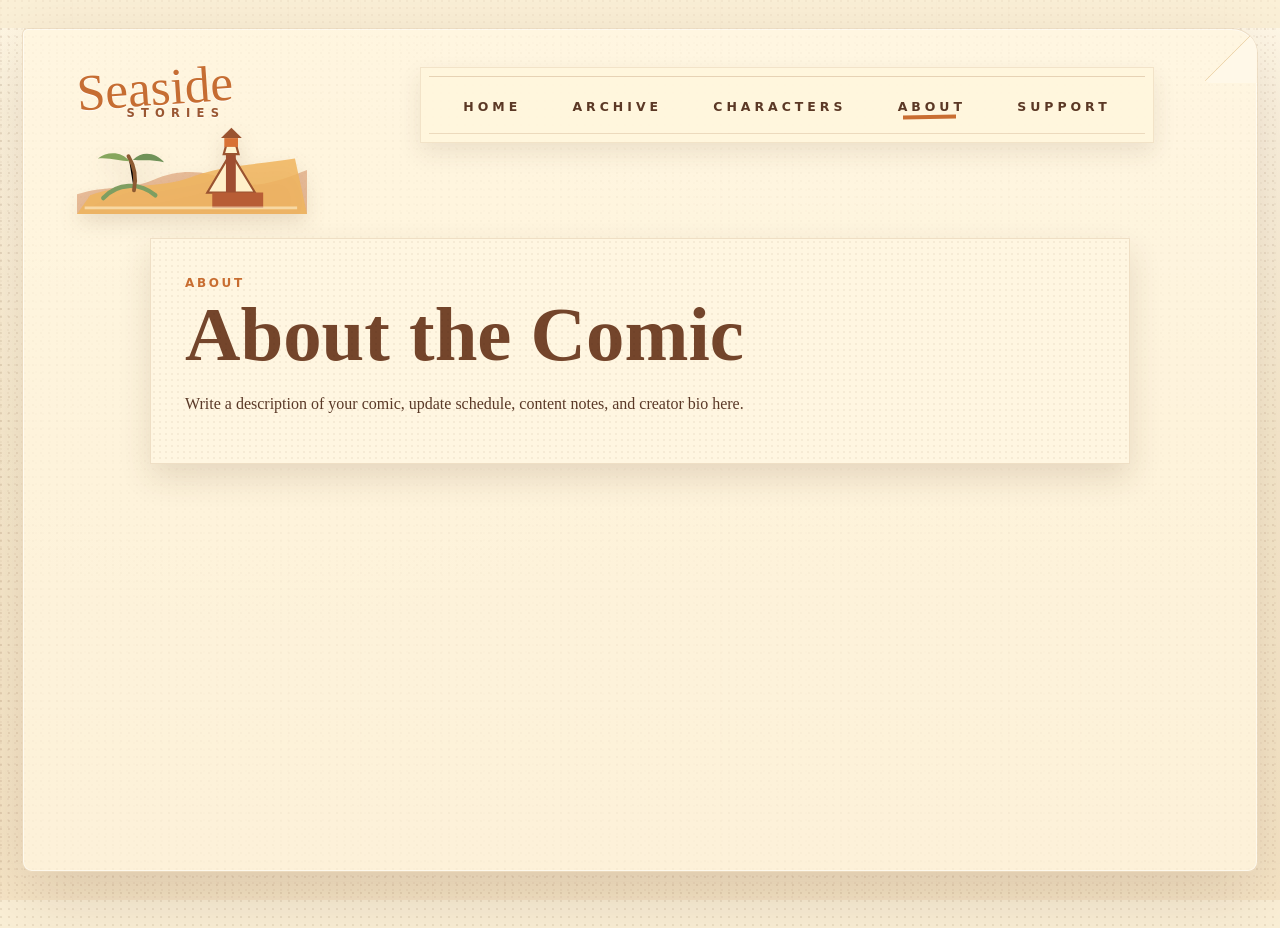
==== about.html @ c540cde9 "Website shell upload added html files and assets folder v1" ====
<!doctype html><html lang="en"><head><meta charset="utf-8"/><meta name="viewport" content="width=device-width, initial-scale=1"/><title>About - Seaside Stories</title><link rel="stylesheet" href="assets/css/styles.css"/></head><body><!-- Main beige paper container. Everything visible on the page lives inside this frame. -->
  <div class="site-frame"><!-- Shared site header: logo/art, desktop menu, and mobile hamburger menu. -->
    <header class="site-header">
  <div class="brand-block">
    <a class="logo" href="index.html">Seaside<span>STORIES</span></a>
    <img class="brand-art" src="assets/visuals/lighthouse.svg" alt="">
  </div>

  <button class="mobile-menu-toggle" type="button" aria-expanded="false" aria-controls="top-nav">
    <span>Menu</span>
    <i aria-hidden="true"></i>
  </button>

  <nav id="top-nav" class="top-nav" aria-label="Main navigation">
    <a href="index.html">Home</a>
    <a href="archive.html">Archive</a>
    <a href="characters.html">Characters</a>
    <a href="about.html" class="active">About</a>
    <a href="support.html">Support</a>
  </nav>
</header>
<main class="page-shell"><section class="hero-card"><span class="card-kicker">About</span><h1>About the Comic</h1><p>Write a description of your comic, update schedule, content notes, and creator bio here.</p></section></main></div>  <script src="assets/js/menu.js"></script>
</body></html>
---- assets/css/styles.css ----
/*
  SEASIDE STORIES STYLE SHEET
  ----------------------------
  Edit the colors in :root first. Most of the warm paper/seaside look comes
  from these variables plus the paper texture backgrounds below.

  Main editable areas:
  - :root colors: palette for the whole site
  - body and .site-frame: background paper/container texture
  - .episode-thumb: left sidebar episode sketch icons
  - .top-nav: torn-paper top menu
  - .comic-card, .paper-panel, .note-card: paper cards
*/


:root {
  --ink: #5a3927;
  --ink-soft: #8a623d;
  --muted: #b17a4a;
  --copper: #c96e31;
  --copper-dark: #9f542b;
  --sun: #f3bd64;
  --sand: #f7e7c0;
  --paper: #fff4d7;
  --paper-deep: #f1dbad;
  --sea: #6faaa1;
  --sea-dark: #477d78;
  --cream: #fff8e8;
  --shadow: rgba(82, 48, 25, .18);
  --max: 1420px;
  --nav-height: 76px;
}
* { box-sizing: border-box; }
html {
  min-height: 100%;
  background: #fbf0d7;
}
/* Full-page paper background. Change this if the background feels too busy/light/dark. */
body {
  margin: 0;
  min-height: 100vh;
  font-family: Georgia, 'Times New Roman', serif;
  color: var(--ink);
  overflow-x: hidden;
  background-color: #fbf0d7;
  background-image:
    radial-gradient(circle at 1px 1px, rgba(111, 73, 42, .10) 0 1px, transparent 1.35px),
    radial-gradient(circle at 22% 18%, rgba(255, 244, 215, .62), transparent 30rem),
    linear-gradient(180deg, #fff8e8 0%, #f9ecd0 48%, #f7e6c7 100%);
  background-repeat: repeat, no-repeat, no-repeat;
  background-size: 8px 8px, 100% 100%, 100% 100%;
  background-attachment: scroll, fixed, fixed;
}
body::before {
  content: '';
  position: fixed;
  inset: 0;
  pointer-events: none;
  opacity: .22;
  background-image:
    radial-gradient(circle at 1px 1px, rgba(111, 73, 42, .18) 0 1px, transparent 1.4px),
    linear-gradient(90deg, rgba(115, 78, 43, .05) 1px, transparent 1px),
    linear-gradient(0deg, rgba(115, 78, 43, .035) 1px, transparent 1px);
  background-size: 7px 7px, 72px 72px, 72px 72px;
  mix-blend-mode: multiply;
}
a { color: var(--copper-dark); text-decoration: none; }
a:hover { color: var(--copper); }
button { font: inherit; }
/* Large beige container that holds every page layout. */
.site-frame {
  width: min(var(--max), calc(100% - 44px));
  margin: 28px auto;
  min-height: calc(100vh - 56px);
  position: relative;
  padding: 28px 28px 36px;
  background: rgba(255, 246, 224, .72);
  border: 1px solid rgba(146, 94, 49, .16);
  border-radius: 6px 26px 10px 10px;
  box-shadow: 0 24px 70px rgba(75, 39, 18, .16), inset 0 0 0 1px rgba(255,255,255,.55);
}
.site-frame::after {
  content: '';
  position: absolute;
  right: 0; top: 0;
  width: 54px; height: 54px;
  background: linear-gradient(135deg, transparent 0 49%, rgba(225,191,135,.55) 50%, #fff8e8 51%);
  border-radius: 0 24px 0 8px;
}
.site-header {
  display: grid;
  grid-template-columns: 270px 1fr;
  align-items: start;
  gap: 24px;
  margin-bottom: 24px;
}
.brand-block { position: relative; min-height: 150px; padding: 10px 0 0 26px; }
.logo {
  display: inline-block;
  font-family: 'Brush Script MT', 'Segoe Script', cursive;
  font-size: clamp(2.4rem, 4vw, 4.15rem);
  line-height: .82;
  color: #c66d32;
  transform: rotate(-4deg);
  text-shadow: 0 1px 0 rgba(255,255,255,.8);
}
.logo span { display: block; font: 800 .72rem/1.2 system-ui, sans-serif; letter-spacing: .54em; margin-left: 48px; color: #9a5732; transform: rotate(4deg); }
.brand-art { width: 230px; margin-top: -8px; display:block; filter: drop-shadow(0 8px 10px rgba(99,60,28,.16)); }
/* Desktop top menu. On narrower screens this turns into the hamburger menu. */
.top-nav {
  justify-self: center;
  margin-top: 10px;
  height: var(--nav-height);
  padding: 0 42px;
  display: flex;
  align-items: center;
  justify-content: center;
  gap: clamp(24px, 4vw, 58px);
  position: relative;
  background: rgba(255, 246, 221, .88);
  border: 1px solid rgba(146,94,49,.12);
  box-shadow: 0 10px 22px rgba(82,48,25,.10);
}
.top-nav::before, .top-nav::after { content:''; position:absolute; inset: 8px; border-top:1px solid rgba(156,106,61,.13); border-bottom:1px solid rgba(156,106,61,.10); pointer-events:none; }
.top-nav a { font: 800 .78rem/1 system-ui, sans-serif; letter-spacing: .32em; text-transform: uppercase; color: #5b3825; padding: 27px 0 22px; position: relative; }
.top-nav a.active::after, .top-nav a:hover::after { content:''; position:absolute; left: 8%; right: 14%; bottom: 17px; height: 4px; background: var(--copper); transform: rotate(-1deg); }
.header-actions, .sun-icon { display: none; }
.mobile-menu-toggle {
  display: none;
  justify-self: end;
  align-self: start;
  margin-top: 18px;
  border: 1px solid rgba(201, 110, 49, .45);
  background: rgba(255, 246, 221, .92);
  color: var(--copper-dark);
  padding: 12px 14px;
  border-radius: 4px;
  box-shadow: 0 8px 16px rgba(82,48,25,.10);
  text-transform: uppercase;
  letter-spacing: .12em;
  font: 800 .76rem/1 system-ui, sans-serif;
  cursor: pointer;
  gap: 10px;
  align-items: center;
}
.mobile-menu-toggle i,
.mobile-menu-toggle i::before,
.mobile-menu-toggle i::after {
  display: block;
  width: 18px;
  height: 2px;
  background: var(--copper);
  border-radius: 999px;
  content: '';
  transition: transform .18s ease, opacity .18s ease;
}
.mobile-menu-toggle i { position: relative; }
.mobile-menu-toggle i::before { position: absolute; transform: translateY(-6px); }
.mobile-menu-toggle i::after { position: absolute; transform: translateY(6px); }
.mobile-menu-toggle.is-open i { background: transparent; }
.mobile-menu-toggle.is-open i::before { transform: rotate(45deg); }
.mobile-menu-toggle.is-open i::after { transform: rotate(-45deg); }
.reader-layout { display:grid; grid-template-columns: 292px minmax(0, 1fr) 278px; gap: 28px; align-items:start; }
.paper-panel, .comic-card, .note-card, .comments-card, .options-card, .archive-card, .hero-card, .character-card {
  position: relative;
  background: rgba(255, 247, 226, .90);
  border: 1px solid rgba(153,98,49,.16);
  box-shadow: 0 14px 30px rgba(87,48,22,.14);
}
.paper-panel::before, .comic-card::before, .note-card::before, .comments-card::before, .options-card::before, .archive-card::before, .hero-card::before, .character-card::before {
  content:''; position:absolute; inset:0; pointer-events:none; opacity:.38;
  background-image: radial-gradient(circle, rgba(112,72,42,.16) 0 1px, transparent 1.5px);
  background-size: 6px 6px;
  mix-blend-mode:multiply;
}
.left-sidebar { padding: 26px 18px 24px; min-height: 850px; }
.chapter-kicker, .card-kicker { font: 800 .75rem/1.2 system-ui, sans-serif; letter-spacing:.22em; color: var(--copper); text-transform:uppercase; }
.left-sidebar h1 { font-size: 1.5rem; margin: 12px 0 22px; }
.back-link { display:inline-block; margin-bottom: 24px; font: 600 .9rem system-ui, sans-serif; }
.episode-list { display:grid; gap:8px; padding: 10px; background: rgba(255,236,178,.34); }
.episode-link { display:grid; grid-template-columns: 54px 1fr; gap:12px; align-items:center; padding: 8px; color:var(--ink); }
.episode-link.active { background: rgba(246,200,105,.60); }
/* Small episode icons in the left sidebar. These use `icon` from comic-data.js, not the full comic page. */
.episode-thumb { width:54px; height:44px; object-fit:cover; border: 2px solid #e2c690; background:#f9ecd0; filter: sepia(.15) saturate(.9); box-shadow: 0 2px 4px rgba(83,46,23,.12); }
.episode-no { display:block; font: 800 .7rem system-ui,sans-serif; letter-spacing:.12em; color:#c77a3a; }
.episode-title { display:block; font-size:.95rem; line-height:1.15; }
.sidebar-note { width: 218px; margin: 76px auto 50px; transform: rotate(-3deg); filter: drop-shadow(0 10px 8px rgba(88,51,26,.16)); }
.social-icons { display:flex; justify-content:center; gap:26px; font:800 1.1rem system-ui, sans-serif; color: var(--copper); }
.comic-card { padding: 28px 30px 22px; }
.comic-topbar { display:flex; justify-content:space-between; gap:18px; align-items:flex-start; margin-bottom: 28px; }
.comic-topbar h2 { margin:0; font-size:1.55rem; }
.tiny-star { width:28px; vertical-align:middle; margin-left:8px; }
.reading-mode { display:flex; align-items:center; gap:12px; font: 600 .78rem system-ui, sans-serif; color:var(--ink-soft); }
.segmented { display:inline-flex; border: 2px solid var(--copper); border-radius:4px; overflow:hidden; background:#fff7df; }
.segmented button { border:0; background:transparent; color: var(--copper-dark); padding: 11px 17px; text-transform:uppercase; letter-spacing:.12em; font:800 .75rem system-ui,sans-serif; cursor:pointer; }
.segmented button.active { background: var(--copper); color:#fff5df; }
.comic-reader { max-width: 650px; margin:0 auto; }
.comic-page { display:block; width:100%; margin:0 auto 12px; background:#fff7df; border: 1px solid rgba(151,94,43,.22); box-shadow: 0 3px 0 rgba(188,137,80,.18); }
.page-mode .comic-page:not(:first-child) { display:none; }
.reader-footer { margin: 18px auto 0; max-width:650px; display:grid; gap:12px; padding: 14px 20px; background:rgba(255,247,226,.82); border:1px solid rgba(153,98,49,.14); box-shadow:0 8px 18px rgba(87,48,22,.08); font:700 .9rem system-ui,sans-serif; }
.primary-nav-row { display:grid; grid-template-columns:1fr auto 1fr; align-items:center; gap:12px; }
.primary-nav-row a:last-child { justify-self:end; }
.secondary-nav-row { display:flex; align-items:center; justify-content:center; gap:28px; padding-top:10px; border-top:1px solid rgba(153,98,49,.13); flex-wrap:wrap; }
.secondary-nav-row a { min-width:92px; text-align:center; }
.reader-footer .disabled { opacity:.3; pointer-events:none; }
.right-sidebar { display:grid; gap:18px; }
.note-card { padding: 18px; min-height: 180px; }
.note-card .tape { position:absolute; left:18px; top:-18px; width:88px; transform:rotate(-8deg); }
.postcard { width:100%; display:block; margin-top:10px; filter: drop-shadow(0 5px 6px rgba(82,48,25,.12)); }
.note-quote { position:absolute; left:34px; top:42px; width:160px; font: italic 1rem/1.45 Georgia,serif; color:#765037; transform:rotate(-4deg); }
.options-card, .comments-card { padding:22px; }
.options-card h3, .comments-card h3 { margin:0 0 18px; font:800 .78rem system-ui,sans-serif; letter-spacing:.25em; text-transform:uppercase; }
.option-label { display:block; font-weight:700; margin:14px 0 9px; }
.option-buttons { display:grid; grid-template-columns: 1fr 1fr; gap:10px; }
.outline-button { border:1px solid var(--copper); background:#fff8e5; color:var(--copper-dark); padding:10px 12px; text-transform:uppercase; font:800 .72rem system-ui,sans-serif; letter-spacing:.13em; }
.faux-slider { display:grid; grid-template-columns:auto 1fr auto; align-items:center; gap:12px; color:var(--copper); font-size:1.15rem; }
.faux-slider span:nth-child(2) { height:3px; background:linear-gradient(90deg, var(--copper) 55%, #e8d1a8 55%); position:relative; }
.faux-slider span:nth-child(2)::after { content:''; position:absolute; left:52%; top:50%; width:12px; height:12px; border-radius:50%; background:var(--copper); transform:translate(-50%,-50%); }
.text-size-row { display:flex; justify-content:space-between; align-items:baseline; font:800 1rem system-ui,sans-serif; }
.text-size-row b:nth-child(2){font-size:1.25rem}.text-size-row b:nth-child(3){font-size:1.45rem}
.comment-placeholder { border-top:1px solid rgba(138,98,58,.18); padding-top:14px; color:var(--ink-soft); font: .92rem/1.5 system-ui,sans-serif; }
.login-button { display:block; text-align:center; border:1px solid var(--copper); padding:12px; margin-top:14px; font:800 .82rem system-ui,sans-serif; color:var(--copper-dark); }
.page-shell { max-width: 980px; margin: 0 auto; }
.hero-card, .archive-card { padding: 34px; margin-bottom:22px; }
.hero-card h1, .page-shell h1 { font-size: clamp(2.4rem, 6vw, 4.8rem); color:#74452b; margin:0 0 12px; }
.button { display:inline-flex; align-items:center; justify-content:center; gap:8px; min-height:42px; padding:0 18px; border-radius:4px; border:1px solid var(--copper); background:var(--copper); color:#fff6df; font:800 .75rem system-ui,sans-serif; letter-spacing:.12em; text-transform:uppercase; }
.archive-pages { display:grid; gap:10px; margin-top:15px; }
.archive-pages a { padding:12px 14px; background:rgba(255,238,190,.55); border:1px solid rgba(153,98,49,.12); }
/* Responsive layout: top menu collapses into hamburger and sidebars stack. */
@media (max-width: 1120px) {
  .site-header { grid-template-columns: 1fr auto; align-items:start; }
  .brand-block { min-height: 118px; }
  .brand-art { width: 190px; }
  .mobile-menu-toggle { display: inline-flex; }
  .top-nav {
    grid-column: 1 / -1;
    justify-self: stretch;
    order: 3;
    display: none;
    height: auto;
    margin-top: 0;
    padding: 14px 18px;
    flex-direction: column;
    align-items: stretch;
    gap: 0;
  }
  .top-nav.is-open { display: flex; }
  .top-nav a { padding: 16px 4px; text-align: center; border-bottom: 1px solid rgba(156,106,61,.12); }
  .top-nav a:last-child { border-bottom: 0; }
  .top-nav a.active::after, .top-nav a:hover::after { bottom: 8px; left: 35%; right: 35%; }
  .reader-layout{grid-template-columns:1fr} .left-sidebar,.right-sidebar{min-height:auto} .left-sidebar{order:2}.comic-card{order:1}.right-sidebar{order:3}.episode-list{grid-template-columns:repeat(auto-fit,minmax(180px,1fr))}
}
@media (max-width: 700px) {
  .site-frame{width:100%; margin:0; padding:16px; border-radius:0; border-left:0; border-right:0}
  .comic-topbar{display:grid}.reading-mode{display:block}.segmented{margin-top:8px}.reader-footer{text-align:center} .brand-block{padding-left:0}
}

.characters-page code { background: rgba(255,238,190,.62); padding: .1rem .35rem; border-radius: 4px; color: var(--copper-dark); }
.characters-hero { overflow: hidden; }
.characters-hero::after { content: '✶'; position:absolute; right:34px; top:28px; color:var(--copper); font-size:2.2rem; transform:rotate(14deg); }
.character-grid { display:grid; gap:20px; margin:24px 0 38px; }
.character-card { display:grid; grid-template-columns: 190px 1fr; gap:24px; padding:22px; align-items:start; overflow:hidden; }
.character-card::after { content:''; position:absolute; left:26px; top:-13px; width:84px; height:30px; background:rgba(237,183,91,.55); transform:rotate(-7deg); box-shadow:0 2px 0 rgba(128,80,38,.08); }
.character-card img { width:100%; border:1px solid rgba(153,98,49,.18); background:#fff5dd; box-shadow:0 8px 16px rgba(87,48,22,.10); }
.character-card h2 { margin:8px 0 8px; font-size:1.65rem; }
.character-card p { line-height:1.65; margin:0 0 14px; }
.character-card ul { margin:0; padding-left:18px; line-height:1.7; color:var(--ink-soft); }
@media (max-width: 700px) { .character-card { grid-template-columns:1fr; } .character-card img { max-width:220px; } .primary-nav-row{grid-template-columns:1fr; text-align:center}.primary-nav-row a:last-child{justify-self:center}.secondary-nav-row{gap:14px} }
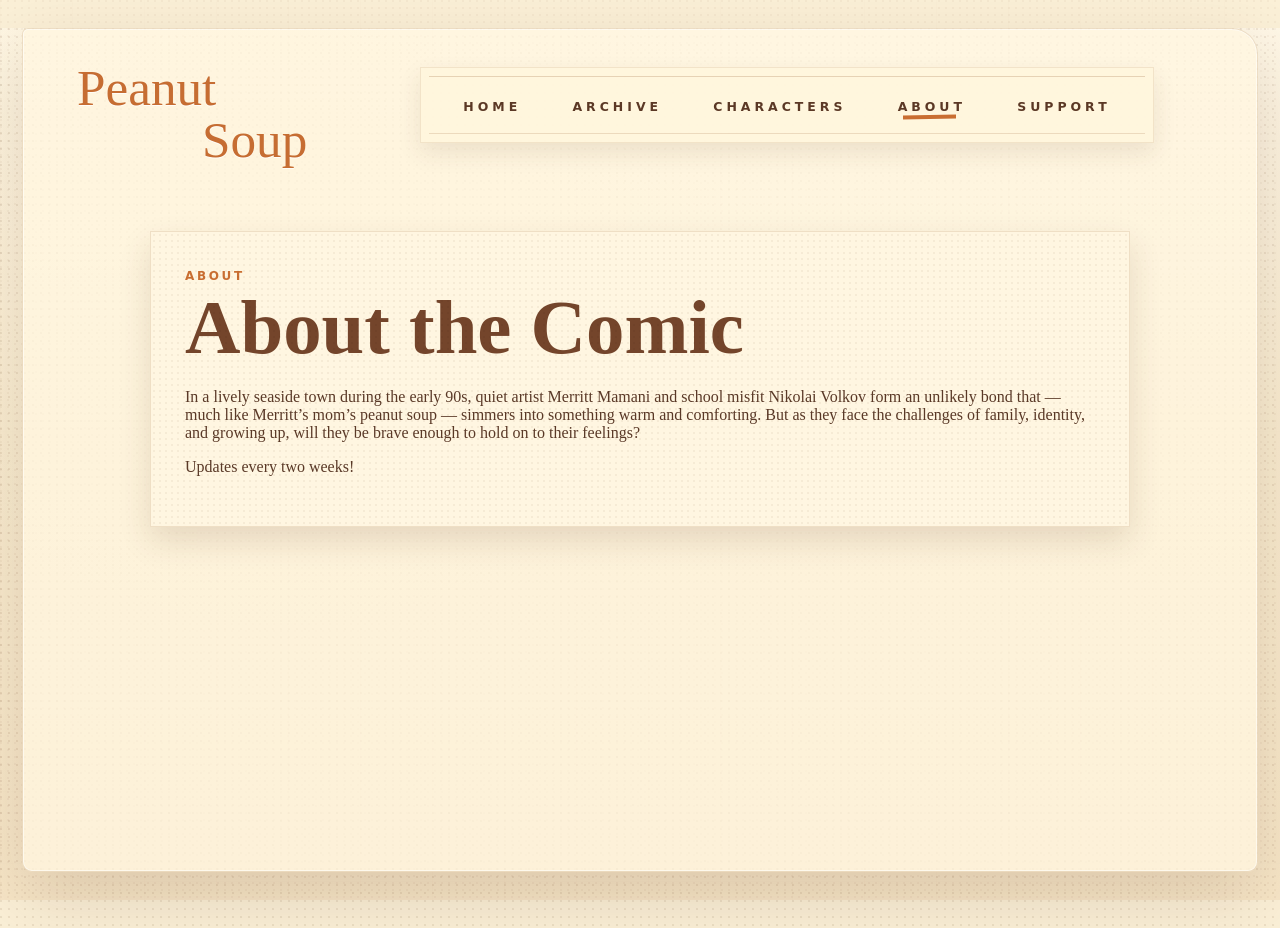
==== commit 7895b846: "customize shell pass 1 add logo, home screen content and characters content" ====
--- a/about.html
+++ b/about.html
@@ -1,9 +1,9 @@
-<!doctype html><html lang="en"><head><meta charset="utf-8"/><meta name="viewport" content="width=device-width, initial-scale=1"/><title>About - Seaside Stories</title><link rel="stylesheet" href="assets/css/styles.css"/></head><body><!-- Main beige paper container. Everything visible on the page lives inside this frame. -->
+<!doctype html><html lang="en"><head><meta charset="utf-8"/><meta name="viewport" content="width=device-width, initial-scale=1"/><title>About - Peanut Soup</title><link rel="stylesheet" href="assets/css/styles.css"/></head><body><!-- Main beige paper container. Everything visible on the page lives inside this frame. -->
   <div class="site-frame"><!-- Shared site header: logo/art, desktop menu, and mobile hamburger menu. -->
     <header class="site-header">
   <div class="brand-block">
-    <a class="logo" href="index.html">Seaside<span>STORIES</span></a>
-    <img class="brand-art" src="assets/visuals/lighthouse.svg" alt="">
+    <a class="logo" href="index.html">Peanut<span>Soup</span></a>
+    
   </div>
 
   <button class="mobile-menu-toggle" type="button" aria-expanded="false" aria-controls="top-nav">
@@ -19,5 +19,8 @@
     <a href="support.html">Support</a>
   </nav>
 </header>
-<main class="page-shell"><section class="hero-card"><span class="card-kicker">About</span><h1>About the Comic</h1><p>Write a description of your comic, update schedule, content notes, and creator bio here.</p></section></main></div>  <script src="assets/js/menu.js"></script>
+<main class="page-shell"><section class="hero-card"><span class="card-kicker">About</span><h1>About the Comic</h1>
+  <p>In a lively seaside town during the early 90s, quiet artist Merritt Mamani and school misfit Nikolai Volkov form an unlikely bond that — much like Merritt’s mom’s peanut soup — simmers into something warm and comforting. But as they face the challenges of family, identity, and growing up, will they be brave enough to hold on to their feelings?</p>
+  <p>Updates every two weeks!</p>
+</section></main></div>  <script src="assets/js/menu.js"></script>
 </body></html>
--- a/assets/css/styles.css
+++ b/assets/css/styles.css
@@ -1,5 +1,5 @@
 /*
-  SEASIDE STORIES STYLE SHEET
+  STYLE SHEET
   ----------------------------
   Edit the colors in :root first. Most of the warm paper/seaside look comes
   from these variables plus the paper texture backgrounds below.
@@ -11,6 +11,93 @@
   - .top-nav: torn-paper top menu
   - .comic-card, .paper-panel, .note-card: paper cards
 */
+
+@font-face {
+  font-family: '42______';
+  src: url('../fonts/42______.ttf') format('truetype');
+}
+
+/* home page */
+
+.home-cover {
+    display: block;
+    width: min(100%, 520px);
+    margin: 24px auto;
+    border: 10px solid #fff4df;
+    border-radius: 18px;
+    box-shadow: 0 18px 35px rgba(96, 55, 28, 0.22);
+}
+
+.intro-panel {
+    display: flex;
+    gap: 32px;
+    align-items: flex-start;
+    margin: 0px auto 30px;
+}
+
+.cover-column {
+    flex: 0 0 380px;
+}
+
+.home-cover {
+    width: 100%;
+    display: block;
+
+    border-radius: 18px;
+
+    border: 8px solid #f7ead4;
+
+    box-shadow:
+        0 10px 25px rgba(0,0,0,.15);
+}
+
+
+.description-card {
+    flex: 1;
+
+    background: #f8eedc;
+
+    border-radius: 18px;
+
+    padding: 24px;
+
+    border: 2px solid rgba(139,94,60,.15);
+
+    margin: 30px 0px;
+
+    line-height: 1.5;
+
+    box-shadow:
+        0 8px 18px rgba(80,50,20,.08);
+}
+
+.description-card {
+    position: relative;
+}
+
+
+.description-card::before {
+    content: "";
+
+    position: absolute;
+
+    top: -12px;
+    right: 30px;
+
+    width: 80px;
+    height: 24px;
+
+    background: rgba(223,189,134,.7);
+
+    transform: rotate(3deg);
+
+    border-radius: 4px;
+}
+
+
+
+
+
 
 
 :root {
@@ -79,14 +166,8 @@
   border-radius: 6px 26px 10px 10px;
   box-shadow: 0 24px 70px rgba(75, 39, 18, .16), inset 0 0 0 1px rgba(255,255,255,.55);
 }
-.site-frame::after {
-  content: '';
-  position: absolute;
-  right: 0; top: 0;
-  width: 54px; height: 54px;
-  background: linear-gradient(135deg, transparent 0 49%, rgba(225,191,135,.55) 50%, #fff8e8 51%);
-  border-radius: 0 24px 0 8px;
-}
+
+
 .site-header {
   display: grid;
   grid-template-columns: 270px 1fr;
@@ -97,14 +178,21 @@
 .brand-block { position: relative; min-height: 150px; padding: 10px 0 0 26px; }
 .logo {
   display: inline-block;
-  font-family: 'Brush Script MT', 'Segoe Script', cursive;
+  font-family: '42______','Brush Script MT', 'Segoe Script', cursive;
   font-size: clamp(2.4rem, 4vw, 4.15rem);
   line-height: .82;
   color: #c66d32;
-  transform: rotate(-4deg);
+  /* transform: rotate(-4deg); */
   text-shadow: 0 1px 0 rgba(255,255,255,.8);
 }
-.logo span { display: block; font: 800 .72rem/1.2 system-ui, sans-serif; letter-spacing: .54em; margin-left: 48px; color: #9a5732; transform: rotate(4deg); }
+.logo span {
+    display: block;
+    font-size: clamp(2.4rem, 4vw, 4.15rem);
+    line-height: 1.2;
+    font-family: '42______','Brush Script MT', 'Segoe Script', cursive;
+    margin-left: 125px;
+    color: #c66d32;}
+
 .brand-art { width: 230px; margin-top: -8px; display:block; filter: drop-shadow(0 8px 10px rgba(99,60,28,.16)); }
 /* Desktop top menu. On narrower screens this turns into the hamburger menu. */
 .top-nav {
@@ -250,6 +338,20 @@
   .top-nav a.active::after, .top-nav a:hover::after { bottom: 8px; left: 35%; right: 35%; }
   .reader-layout{grid-template-columns:1fr} .left-sidebar,.right-sidebar{min-height:auto} .left-sidebar{order:2}.comic-card{order:1}.right-sidebar{order:3}.episode-list{grid-template-columns:repeat(auto-fit,minmax(180px,1fr))}
 }
+
+@media (max-width: 900px) {
+
+    .intro-panel {
+        flex-direction: column;
+    }
+
+    .cover-column {
+        flex: none;
+        width: 100%;
+    }
+
+}
+
 @media (max-width: 700px) {
   .site-frame{width:100%; margin:0; padding:16px; border-radius:0; border-left:0; border-right:0}
   .comic-topbar{display:grid}.reading-mode{display:block}.segmented{margin-top:8px}.reader-footer{text-align:center} .brand-block{padding-left:0}
